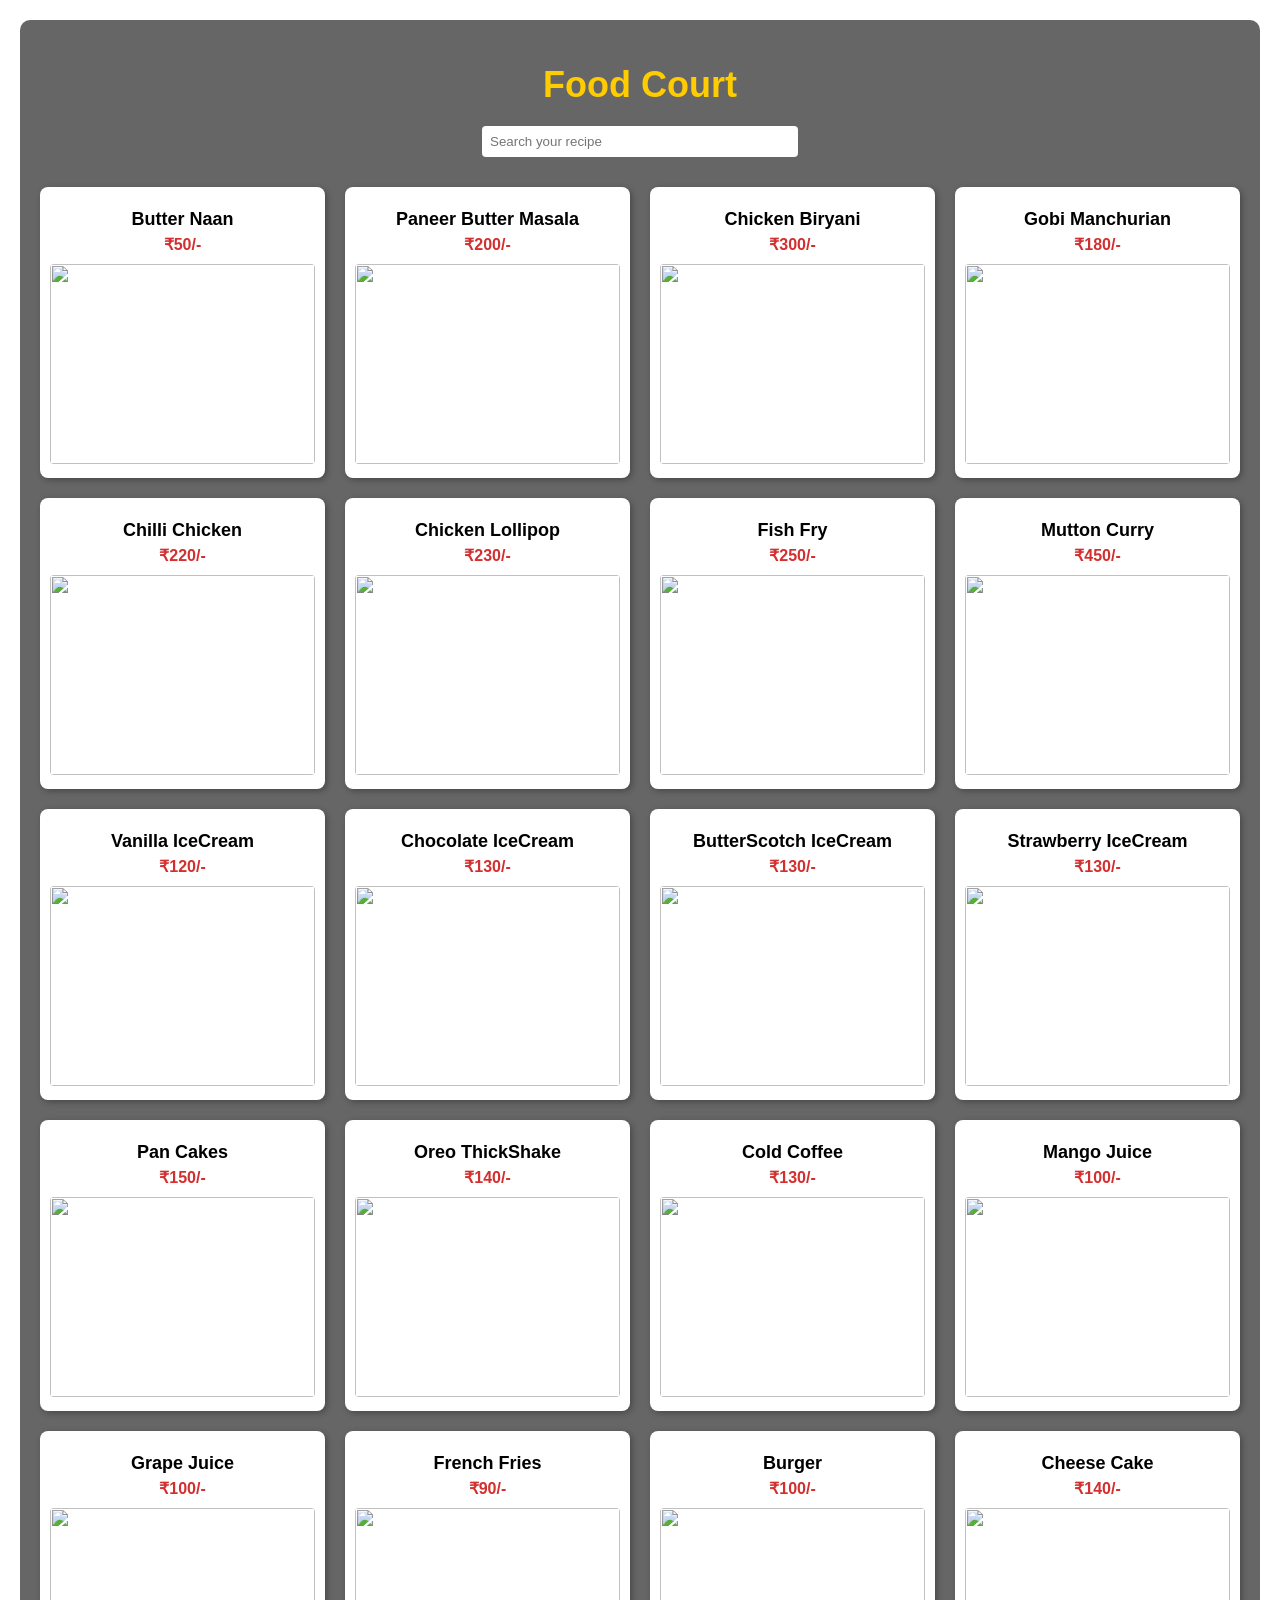
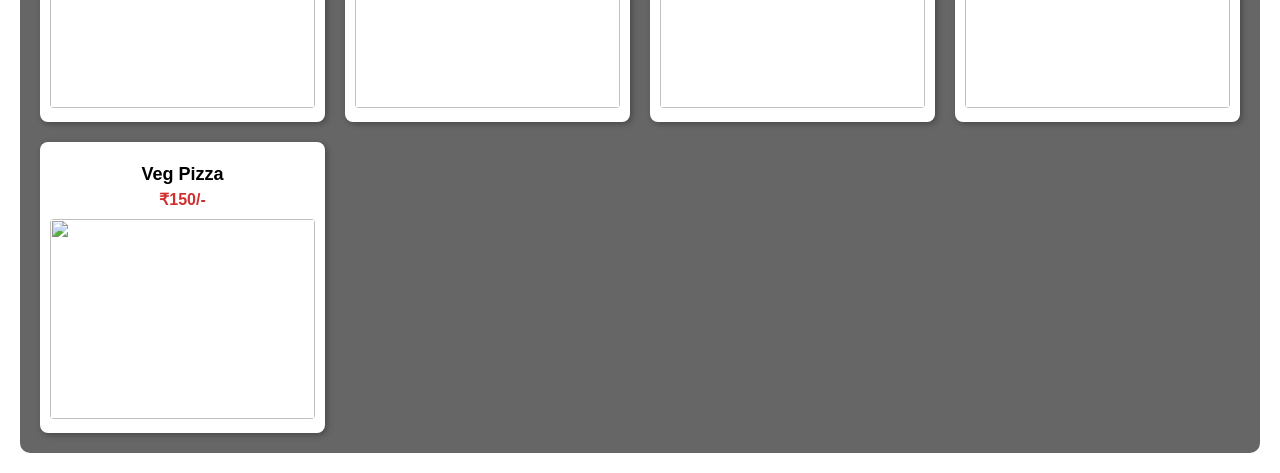
==== index.html @ a5846ccf "Add files via upload" ====
<!DOCTYPE html>
<html lang="en">
<head>
  <meta charset="UTF-8" />
  <meta name="viewport" content="width=device-width, initial-scale=1.0"/>
  <title>Food Court</title>
  <style>
    body {
      font-family: Arial, sans-serif;
      margin: 0;
      padding: 20px;
      background-image: url('https://static.vecteezy.com/system/resources/thumbnails/021/428/963/small/background-junk-food-related-seamless-pattern-and-background-editable-stroke-fast-food-line-art-of-hamburger-pizza-hot-dog-beverage-cheeseburger-restaurant-menu-background-free-vector.jpg');
      background-size: cover;
      background-position: center;
      background-attachment: fixed;
      color: #fff;
    }

    .overlay {
      background-color: rgba(0, 0, 0, 0.6);
      padding: 20px;
      border-radius: 10px;
    }

    h1.restaurant-name {
      text-align: center;
      font-size: 36px;
      color: #ffcc00;
      margin-bottom: 20px;
    }

    .search-box {
      text-align: center;
      margin-bottom: 30px;
    }

    .search-box input {
      width: 300px;
      padding: 8px;
      border-radius: 4px;
      border: none;
    }

    #recipeList {
      display: grid;
      grid-template-columns: repeat(4, 1fr);
      gap: 20px;
    }

    .recipe {
      background-color: #fff;
      color: #000;
      border-radius: 8px;
      padding: 10px;
      text-align: center;
      box-shadow: 2px 2px 6px rgba(0,0,0,0.3);
      transition: transform 0.2s, box-shadow 0.2s;
      cursor: pointer;
    }

    .recipe:hover {
      transform: scale(1.03);
      box-shadow: 4px 4px 12px rgba(0,0,0,0.4);
    }

    .recipe h1 {
      font-size: 18px;
      margin-bottom: 5px;
    }

    .recipe p {
      font-weight: bold;
      margin: 5px 0 10px;
      color: #d32f2f;
    }

    .recipe img {
      width: 100%;
      height: 200px;
      object-fit: cover;
      border-radius: 4px;
    }

    @media (max-width: 768px) {
      #recipeList {
        grid-template-columns: repeat(2, 1fr);
      }
    }

    @media (max-width: 480px) {
      #recipeList {
        grid-template-columns: 1fr;
      }
    }
  </style>
</head>
<body>
  <div class="overlay">
    <h1 class="restaurant-name">Food Court</h1>

    <div class="search-box">
      <input type="text" id="searchInput" placeholder="Search your recipe" onkeyup="filterRecipes()">
    </div>

    <div id="recipeList">
      <div class="recipe" data-type="veg"><h1>Butter Naan</h1><p>₹50/-</p><img src="https://s3-ap-southeast-1.amazonaws.com/asia.urbanpiper.com/media/bizmedia/2021/10/20/Butter_naan_COMPRESSED.jpg"></div>
      <div class="recipe" data-type="veg"><h1>Paneer Butter Masala</h1><p>₹200/-</p><img src="https://www.ruchiskitchen.com/wp-content/uploads/2020/12/Paneer-Butter-Masala-9.jpg"></div>
      <div class="recipe" data-type="non-veg"><h1>Chicken Biryani</h1><p>₹300/-</p><img src="https://nodashofgluten.com/wp-content/uploads/2025/02/Hyderabadi-Chicken-Biryani-Recipe-1.png.webp"></div>
      <div class="recipe" data-type="veg"><h1>Gobi Manchurian</h1><p>₹180/-</p><img src="https://www.indianhealthyrecipes.com/wp-content/uploads/2022/02/gobi-manchurian-cauliflower-manchurian.jpg"></div>
      <div class="recipe" data-type="non-veg"><h1>Chilli Chicken</h1><p>₹220/-</p><img src="https://encrypted-tbn0.gstatic.com/images?q=tbn:ANd9GcThN2etbfWCvYoN-jsMLc0522fdTF3b7UVuiw&s"></div>
      <div class="recipe" data-type="non-veg"><h1>Chicken Lollipop</h1><p>₹230/-</p><img src="https://cdn.prod.website-files.com/654369dcffba1c0eb478187e/676467ea7415e6e5715affd9_IMG_2965.jpeg"></div>
      <div class="recipe" data-type="non-veg"><h1>Fish Fry</h1><p>₹250/-</p><img src="https://media.istockphoto.com/id/620402520/photo/fish-fry-served-on-banana-leaf.jpg?s=1024x1024&w=is&k=20&c=taX_XJ8yrzYhlFNqswIcUwd_8_15J4tESUu35nMYiQY="></div>
      <div class="recipe" data-type="non-veg"><h1>Mutton Curry</h1><p>₹450/-</p><img src="https://i.ytimg.com/vi/6TQcHLwOSNA/hq720.jpg"></div>
      <div class="recipe" data-type="veg"><h1>Vanilla IceCream</h1><p>₹120/-</p><img src="https://delightfuladventures.com/wp-content/uploads/2024/09/vegan-vanilla-ice-cream-recipe.jpg"></div>
      <div class="recipe" data-type="veg"><h1>Chocolate IceCream</h1><p>₹130/-</p><img src="https://img.sndimg.com/food/image/upload/f_auto,c_thumb,q_55,w_iw/v1/img/recipes/22/06/9/8hEwLDNaTS682SgylIKU_1.1sundaeredo.jpg"></div>
      <div class="recipe" data-type="veg"><h1>ButterScotch IceCream</h1><p>₹130/-</p><img src="https://i.ytimg.com/vi/L3ghuX1PlG8/sddefault.jpg"></div>
      <div class="recipe" data-type="veg"><h1>Strawberry IceCream</h1><p>₹130/-</p><img src="https://itdoesnttastelikechicken.com/wp-content/uploads/2022/07/best-vegan-strawberry-ice-cream-recipe-no-coconut-without-ice-cream-maker-500x500.jpg"></div>
      <div class="recipe" data-type="veg"><h1>Pan Cakes</h1><p>₹150/-</p><img src="https://www.inspiredtaste.net/wp-content/uploads/2025/07/Pancake-Recipe-1.jpg"></div>
      <div class="recipe" data-type="veg"><h1>Oreo ThickShake</h1><p>₹140/-</p><img src="https://encrypted-tbn0.gstatic.com/images?q=tbn:ANd9GcSUCqnsVW-ia6owvw1rpsXLRJ5jFfvD87mvNA&s"></div>
      <div class="recipe" data-type="veg"><h1>Cold Coffee</h1><p>₹130/-</p><img src="https://mytastycurry.com/wp-content/uploads/2020/04/Cafe-style-cold-coffee-with-icecream.jpg"></div>
      <div class="recipe" data-type="veg"><h1>Mango Juice</h1><p>₹100/-</p><img src="https://www.ticomachine.com/uploads/mango-juice-production-line8.jpg"></div>
      <div class="recipe" data-type="veg"><h1>Grape Juice</h1><p>₹100/-</p><img src="https://www.alphafoodie.com/wp-content/uploads/2022/03/How-to-Make-Grape-Juice-Square.jpeg"></div>
      <div class="recipe" data-type="veg"><h1>French Fries</h1><p>₹90/-</p><img src="https://www.thegraciouspantry.com/wp-content/uploads/2024/09/french-fries-.jpg"></div>
      <div class="recipe" data-type="non-veg"><h1>Burger</h1><p>₹100/-</p><img src="https://c.ndtvimg.com/2022-06/gp4k2jro_burgers_625x300_20_June_22.jpg"></div>
      <div class="recipe" data-type="veg"><h1>Cheese Cake</h1><p>₹140/-</p><img src="https://i.ytimg.com/vi/3Am4DfPB2Dk/hq720.jpg"></div>
      <div class="recipe" data-type="veg"><h1>Veg Pizza</h1><p>₹150/-</p><img src="https://www.solara.in/cdn/shop/articles/veg_loaded_pizza.jpg?v=1711618676&width=2048"></div>
    </div>
  </div> 

  <script>
    function filterRecipes() {
      const input = document.getElementById("searchInput").value.toLowerCase();
      const recipes = document.querySelectorAll(".recipe");

      recipes.forEach(recipe => {
        const name = recipe.querySelector("h1").textContent.toLowerCase();
        const type = recipe.getAttribute("data-type");
        recipe.style.display = name.includes(input) || type.includes(input) ? "block" : "none";
      });
    }

    // 🔗 Make images clickable and redirect with food name in URL
    document.addEventListener("DOMContentLoaded", () => {
      const recipes = document.querySelectorAll(".recipe img");
      recipes.forEach(img => {
        img.addEventListener("click", () => {
          const itemName = img.parentElement.querySelector("h1").textContent;
          window.location.href = `checkout.html?item=${encodeURIComponent(itemName)}`;
        });
      });
    });
  </script>
</body>
</html>
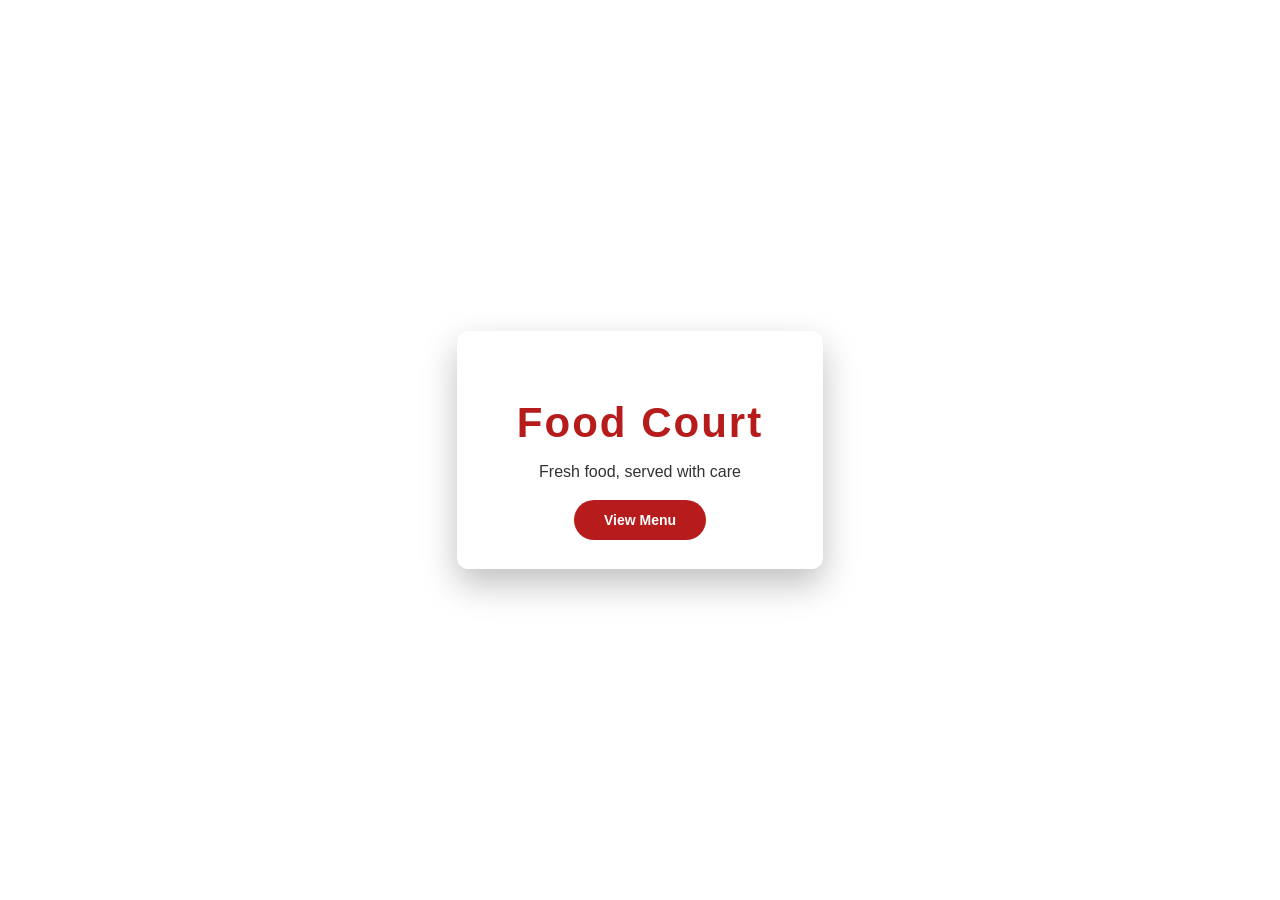
==== commit 8f1bff3a: "Add files via upload" ====
--- a/index.html
+++ b/index.html
@@ -2,153 +2,69 @@
 <html lang="en">
 <head>
   <meta charset="UTF-8" />
-  <meta name="viewport" content="width=device-width, initial-scale=1.0"/>
+  <meta name="viewport" content="width=device-width, initial-scale=1.0" />
   <title>Food Court</title>
+
   <style>
     body {
+      margin: 0;
+      height: 100vh;
       font-family: Arial, sans-serif;
-      margin: 0;
-      padding: 20px;
-      background-image: url('https://static.vecteezy.com/system/resources/thumbnails/021/428/963/small/background-junk-food-related-seamless-pattern-and-background-editable-stroke-fast-food-line-art-of-hamburger-pizza-hot-dog-beverage-cheeseburger-restaurant-menu-background-free-vector.jpg');
+
+      background-image: url("https://images.pexels.com/photos/17050759/pexels-photo-17050759.jpeg");
       background-size: cover;
       background-position: center;
-      background-attachment: fixed;
-      color: #fff;
+      background-repeat: no-repeat;
+
+      display: flex;
+      justify-content: center;
+      align-items: center;
     }
 
-    .overlay {
-      background-color: rgba(0, 0, 0, 0.6);
-      padding: 20px;
-      border-radius: 10px;
+    .content {
+      background: rgba(255, 255, 255, 0.88); /* WHITE overlay */
+      padding: 40px 60px;
+      border-radius: 12px;
+      text-align: center;
+      box-shadow: 0 15px 35px rgba(0,0,0,0.25);
     }
 
-    h1.restaurant-name {
-      text-align: center;
-      font-size: 36px;
-      color: #ffcc00;
-      margin-bottom: 20px;
+    h1 {
+      color: #b71c1c;
+      font-size: 42px;
+      margin-bottom: 10px;
+      letter-spacing: 2px;
     }
 
-    .search-box {
-      text-align: center;
+    p {
+      color: #333;
+      font-size: 16px;
       margin-bottom: 30px;
     }
 
-    .search-box input {
-      width: 300px;
-      padding: 8px;
-      border-radius: 4px;
-      border: none;
+    a {
+      text-decoration: none;
+      padding: 12px 30px;
+      background-color: #b71c1c;
+      color: white;
+      border-radius: 25px;
+      font-size: 14px;
+      font-weight: bold;
+      transition: 0.3s ease;
     }
 
-    #recipeList {
-      display: grid;
-      grid-template-columns: repeat(4, 1fr);
-      gap: 20px;
-    }
-
-    .recipe {
-      background-color: #fff;
-      color: #000;
-      border-radius: 8px;
-      padding: 10px;
-      text-align: center;
-      box-shadow: 2px 2px 6px rgba(0,0,0,0.3);
-      transition: transform 0.2s, box-shadow 0.2s;
-      cursor: pointer;
-    }
-
-    .recipe:hover {
-      transform: scale(1.03);
-      box-shadow: 4px 4px 12px rgba(0,0,0,0.4);
-    }
-
-    .recipe h1 {
-      font-size: 18px;
-      margin-bottom: 5px;
-    }
-
-    .recipe p {
-      font-weight: bold;
-      margin: 5px 0 10px;
-      color: #d32f2f;
-    }
-
-    .recipe img {
-      width: 100%;
-      height: 200px;
-      object-fit: cover;
-      border-radius: 4px;
-    }
-
-    @media (max-width: 768px) {
-      #recipeList {
-        grid-template-columns: repeat(2, 1fr);
-      }
-    }
-
-    @media (max-width: 480px) {
-      #recipeList {
-        grid-template-columns: 1fr;
-      }
+    a:hover {
+      background-color: #8e1515;
     }
   </style>
 </head>
 <body>
-  <div class="overlay">
-    <h1 class="restaurant-name">Food Court</h1>
 
-    <div class="search-box">
-      <input type="text" id="searchInput" placeholder="Search your recipe" onkeyup="filterRecipes()">
-    </div>
+  <div class="content">
+    <h1>Food Court</h1>
+    <p>Fresh food, served with care</p>
+    <a href="index.html">View Menu</a>
+  </div>
 
-    <div id="recipeList">
-      <div class="recipe" data-type="veg"><h1>Butter Naan</h1><p>₹50/-</p><img src="https://s3-ap-southeast-1.amazonaws.com/asia.urbanpiper.com/media/bizmedia/2021/10/20/Butter_naan_COMPRESSED.jpg"></div>
-      <div class="recipe" data-type="veg"><h1>Paneer Butter Masala</h1><p>₹200/-</p><img src="https://www.ruchiskitchen.com/wp-content/uploads/2020/12/Paneer-Butter-Masala-9.jpg"></div>
-      <div class="recipe" data-type="non-veg"><h1>Chicken Biryani</h1><p>₹300/-</p><img src="https://nodashofgluten.com/wp-content/uploads/2025/02/Hyderabadi-Chicken-Biryani-Recipe-1.png.webp"></div>
-      <div class="recipe" data-type="veg"><h1>Gobi Manchurian</h1><p>₹180/-</p><img src="https://www.indianhealthyrecipes.com/wp-content/uploads/2022/02/gobi-manchurian-cauliflower-manchurian.jpg"></div>
-      <div class="recipe" data-type="non-veg"><h1>Chilli Chicken</h1><p>₹220/-</p><img src="https://encrypted-tbn0.gstatic.com/images?q=tbn:ANd9GcThN2etbfWCvYoN-jsMLc0522fdTF3b7UVuiw&s"></div>
-      <div class="recipe" data-type="non-veg"><h1>Chicken Lollipop</h1><p>₹230/-</p><img src="https://cdn.prod.website-files.com/654369dcffba1c0eb478187e/676467ea7415e6e5715affd9_IMG_2965.jpeg"></div>
-      <div class="recipe" data-type="non-veg"><h1>Fish Fry</h1><p>₹250/-</p><img src="https://media.istockphoto.com/id/620402520/photo/fish-fry-served-on-banana-leaf.jpg?s=1024x1024&w=is&k=20&c=taX_XJ8yrzYhlFNqswIcUwd_8_15J4tESUu35nMYiQY="></div>
-      <div class="recipe" data-type="non-veg"><h1>Mutton Curry</h1><p>₹450/-</p><img src="https://i.ytimg.com/vi/6TQcHLwOSNA/hq720.jpg"></div>
-      <div class="recipe" data-type="veg"><h1>Vanilla IceCream</h1><p>₹120/-</p><img src="https://delightfuladventures.com/wp-content/uploads/2024/09/vegan-vanilla-ice-cream-recipe.jpg"></div>
-      <div class="recipe" data-type="veg"><h1>Chocolate IceCream</h1><p>₹130/-</p><img src="https://img.sndimg.com/food/image/upload/f_auto,c_thumb,q_55,w_iw/v1/img/recipes/22/06/9/8hEwLDNaTS682SgylIKU_1.1sundaeredo.jpg"></div>
-      <div class="recipe" data-type="veg"><h1>ButterScotch IceCream</h1><p>₹130/-</p><img src="https://i.ytimg.com/vi/L3ghuX1PlG8/sddefault.jpg"></div>
-      <div class="recipe" data-type="veg"><h1>Strawberry IceCream</h1><p>₹130/-</p><img src="https://itdoesnttastelikechicken.com/wp-content/uploads/2022/07/best-vegan-strawberry-ice-cream-recipe-no-coconut-without-ice-cream-maker-500x500.jpg"></div>
-      <div class="recipe" data-type="veg"><h1>Pan Cakes</h1><p>₹150/-</p><img src="https://www.inspiredtaste.net/wp-content/uploads/2025/07/Pancake-Recipe-1.jpg"></div>
-      <div class="recipe" data-type="veg"><h1>Oreo ThickShake</h1><p>₹140/-</p><img src="https://encrypted-tbn0.gstatic.com/images?q=tbn:ANd9GcSUCqnsVW-ia6owvw1rpsXLRJ5jFfvD87mvNA&s"></div>
-      <div class="recipe" data-type="veg"><h1>Cold Coffee</h1><p>₹130/-</p><img src="https://mytastycurry.com/wp-content/uploads/2020/04/Cafe-style-cold-coffee-with-icecream.jpg"></div>
-      <div class="recipe" data-type="veg"><h1>Mango Juice</h1><p>₹100/-</p><img src="https://www.ticomachine.com/uploads/mango-juice-production-line8.jpg"></div>
-      <div class="recipe" data-type="veg"><h1>Grape Juice</h1><p>₹100/-</p><img src="https://www.alphafoodie.com/wp-content/uploads/2022/03/How-to-Make-Grape-Juice-Square.jpeg"></div>
-      <div class="recipe" data-type="veg"><h1>French Fries</h1><p>₹90/-</p><img src="https://www.thegraciouspantry.com/wp-content/uploads/2024/09/french-fries-.jpg"></div>
-      <div class="recipe" data-type="non-veg"><h1>Burger</h1><p>₹100/-</p><img src="https://c.ndtvimg.com/2022-06/gp4k2jro_burgers_625x300_20_June_22.jpg"></div>
-      <div class="recipe" data-type="veg"><h1>Cheese Cake</h1><p>₹140/-</p><img src="https://i.ytimg.com/vi/3Am4DfPB2Dk/hq720.jpg"></div>
-      <div class="recipe" data-type="veg"><h1>Veg Pizza</h1><p>₹150/-</p><img src="https://www.solara.in/cdn/shop/articles/veg_loaded_pizza.jpg?v=1711618676&width=2048"></div>
-    </div>
-  </div> 
-
-  <script>
-    function filterRecipes() {
-      const input = document.getElementById("searchInput").value.toLowerCase();
-      const recipes = document.querySelectorAll(".recipe");
-
-      recipes.forEach(recipe => {
-        const name = recipe.querySelector("h1").textContent.toLowerCase();
-        const type = recipe.getAttribute("data-type");
-        recipe.style.display = name.includes(input) || type.includes(input) ? "block" : "none";
-      });
-    }
-
-    // 🔗 Make images clickable and redirect with food name in URL
-    document.addEventListener("DOMContentLoaded", () => {
-      const recipes = document.querySelectorAll(".recipe img");
-      recipes.forEach(img => {
-        img.addEventListener("click", () => {
-          const itemName = img.parentElement.querySelector("h1").textContent;
-          window.location.href = `checkout.html?item=${encodeURIComponent(itemName)}`;
-        });
-      });
-    });
-  </script>
 </body>
-</html>
+</html>
